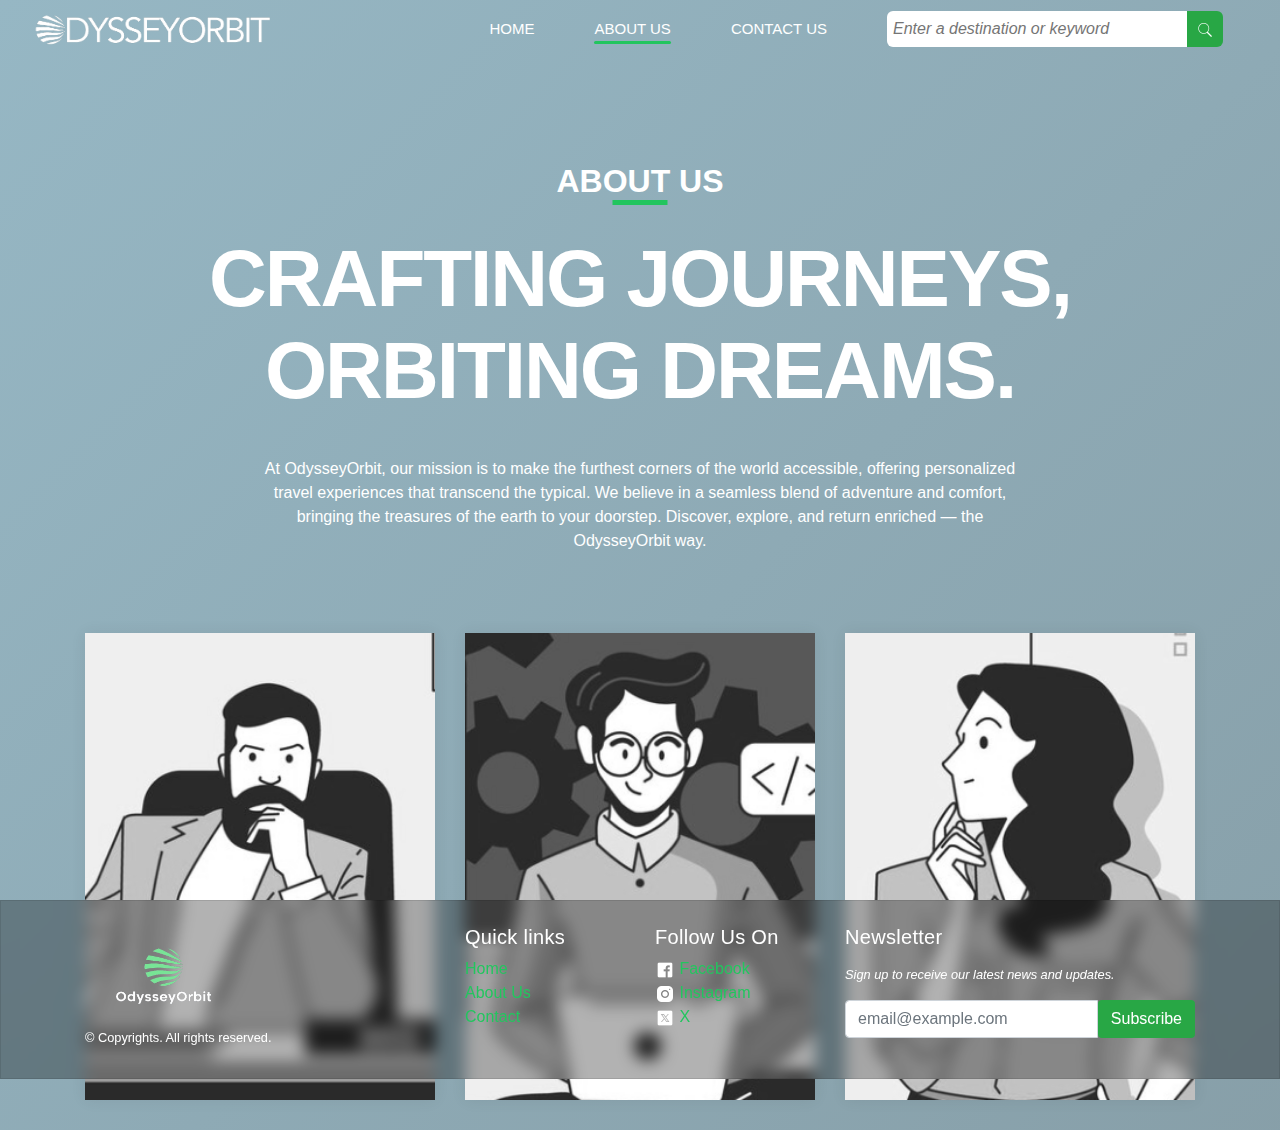
==== about.html @ 1e8fb365 "Updates" ====
<!DOCTYPE html>
<html>

<head>
    <!-- Basic -->
    <meta charset="utf-8" />
    <meta http-equiv="X-UA-Compatible" content="IE=edge" />
    <!-- Mobile Metas -->
    <meta name="viewport" content="width=device-width, initial-scale=1, shrink-to-fit=no" />
    <meta name="keywords" content="" />
    <meta name="description" content="" />
    <meta name="author" content="RuiTang" />

    <title>Odyssey Orbit</title>

    <link href="css/bootstrap.css" rel="stylesheet">
    <link href="css/style.css" rel="stylesheet">
    <link href="css/responsive.css" rel="stylesheet">
    <link href="https://fonts.googleapis.com/css?family=Poppins:400,600,700&display=swap" rel="stylesheet">
    <link rel="stylesheet" href="https://stackpath.bootstrapcdn.com/bootstrap/4.3.1/css/bootstrap.min.css">
    <link rel="icon" href="assets/logo.png" type="image/x-icon">
    <link rel="stylesheet" href="https://cdnjs.cloudflare.com/ajax/libs/OwlCarousel2/2.2.0/assets/owl.carousel.min.css">
    <link rel="stylesheet"
        href="https://cdnjs.cloudflare.com/ajax/libs/OwlCarousel2/2.2.0/assets/owl.theme.default.min.css">
</head>

<body>
    <div class="wraper">
        <header class="header_section">
            <div class="container-fluid">
                <div class="logo-box">
                    <div class="logo"><a href="./index.html"><img src="./assets/logo.png" alt="" title=""></a>
                    </div>
                </div>
                <nav class="navbar navbar-expand-lg custom_nav-container ">
                    <button class="navbar-toggler" type="button" data-toggle="collapse"
                        data-target="#navbarSupportedContent" aria-controls="navbarSupportedContent"
                        aria-expanded="false" aria-label="Toggle navigation">
                        <span class="navbar-toggler-icon"></span>
                    </button>
                    <div class="collapse navbar-collapse" id="navbarSupportedContent">
                        <div class="d-flex ml-auto flex-column flex-lg-row align-items-center">
                            <ul class="navbar-nav">
                                <li class="nav-item">
                                    <a class="nav-link" href="./index.html">Home</a>
                                </li>
                                <li class="nav-item active">
                                    <a class="nav-link" href="./about.html"> About us</a>
                                <li class="nav-item">
                                    <a class="nav-link" href="./contact.html"> Contact Us</a>
                                </li>
                                <li class="nav-item">
                                    <div class="search-container" style="margin-top: 3px; margin-left:30px">
                                        <form action="#">
                                            <input type="text" placeholder="Enter a destination or keyword"
                                                style="font-style: italic;" name="search">
                                            <button class="bg-success" type="submit"><img
                                                    src="./assets/icons8-search-16.png"></button>
                                        </form>
                                    </div>
                                </li>
                            </ul>
                        </div>
                    </div>
                </nav>
            </div>
        </header>
        <!-- end nav section -->

        <section class="staff_section layout_padding" id="staff">
            <div class="container">
                <div class="heading_container">
                    <h2>
                        About Us
                    </h2>
                </div>
                <h1>
                    CRAFTING JOURNEYS, ORBITING DREAMS.
                </h1>
                <p>At OdysseyOrbit, our mission is to make the furthest corners of the world accessible, offering
                    personalized travel experiences that transcend the typical. We believe in a seamless blend of
                    adventure and comfort, bringing the treasures of the earth to your doorstep. Discover, explore, and
                    return enriched — the OdysseyOrbit way.</p>

                <div class="row clearfix">
                    <!-- Staff Block -->
                    <div class="staff-block col-lg-4 col-md-6 mx-auto">
                        <div class="inner-box">
                            <div class="image">
                                <img src="./assets/staff1.png" alt="" />
                                <div class="overlay-box">
                                    <div class="content">
                                        <h6>John Doe</h6>
                                        <div class="designation">CEO</div>
                                        <ul class="social-list">
                                            <li>
                                                <a href="#" class="social-icon">
                                                    <img src="./assets/icons8-facebook-20.png" class="original"
                                                        alt="facebook">
                                                    <img src="./assets/icons8-facebook-20-h.png" class="hover"
                                                        alt="facebook">
                                                </a>
                                            </li>
                                            <li>
                                                <a href="#" class="social-icon">
                                                    <img src="./assets/icons8-linkedin-20.png" class="original"
                                                        alt="linkedin">
                                                    <img src="./assets/icons8-linkedin-20-h.png" class="hover"
                                                        alt="linkedin">
                                                </a>
                                            </li>
                                            <li>
                                                <a href="#" class="social-icon">
                                                    <img src="./assets/icons8-twitterx-20.png" class="original" alt="X">
                                                    <img src="./assets/icons8-twitterx-20-h.png" class="hover" alt="X">
                                                </a>
                                            </li>
                                        </ul>
                                    </div>
                                </div>
                            </div>
                        </div>
                    </div>

                    <!-- Staff Block -->
                    <div class="staff-block col-lg-4 col-md-6 mx-auto">
                        <div class="inner-box">
                            <div class="image">
                                <img src="./assets/staff2.png" alt="" />
                                <div class="overlay-box">
                                    <div class="content">
                                        <h6>John Doe</h6>
                                        <div class="designation">Technical Director</div>
                                        <ul class="social-list">
                                            <li>
                                                <a href="#" class="social-icon">
                                                    <img src="./assets/icons8-facebook-20.png" class="original"
                                                        alt="facebook">
                                                    <img src="./assets/icons8-facebook-20-h.png" class="hover"
                                                        alt="facebook">
                                                </a>
                                            </li>
                                            <li>
                                                <a href="#" class="social-icon">
                                                    <img src="./assets/icons8-linkedin-20.png" class="original"
                                                        alt="linkedin">
                                                    <img src="./assets/icons8-linkedin-20-h.png" class="hover"
                                                        alt="linkedin">
                                                </a>
                                            </li>
                                            <li>
                                                <a href="#" class="social-icon">
                                                    <img src="./assets/icons8-twitterx-20.png" class="original" alt="X">
                                                    <img src="./assets/icons8-twitterx-20-h.png" class="hover" alt="X">
                                                </a>
                                            </li>
                                        </ul>
                                    </div>
                                </div>
                            </div>
                        </div>
                    </div>

                    <!-- Staff Block -->
                    <div class="staff-block col-lg-4 col-md-6 mx-auto">
                        <div class="inner-box">
                            <div class="image">
                                <img src="./assets/staff3.png" alt="" />
                                <div class="overlay-box">
                                    <div class="content">
                                        <h6>Jane Doe</h6>
                                        <div class="designation">Marketing Director</div>
                                        <ul class="social-list">
                                            <li>
                                                <a href="#" class="social-icon">
                                                    <img src="./assets/icons8-facebook-20.png" class="original"
                                                        alt="facebook">
                                                    <img src="./assets/icons8-facebook-20-h.png" class="hover"
                                                        alt="facebook">
                                                </a>
                                            </li>
                                            <li>
                                                <a href="#" class="social-icon">
                                                    <img src="./assets/icons8-linkedin-20.png" class="original"
                                                        alt="linkedin">
                                                    <img src="./assets/icons8-linkedin-20-h.png" class="hover"
                                                        alt="linkedin">
                                                </a>
                                            </li>
                                            <li>
                                                <a href="#" class="social-icon">
                                                    <img src="./assets/icons8-twitterx-20.png" class="original" alt="X">
                                                    <img src="./assets/icons8-twitterx-20-h.png" class="hover" alt="X">
                                                </a>
                                            </li>
                                        </ul>
                                    </div>
                                </div>
                            </div>
                        </div>
                    </div>
                </div>
            </div>
        </section>
        <!-- end trainer section -->

    </div>

    <footer class="footer-section" id="footer">
        <div class="container py-4">
            <div class="row gy-4 gx-5">
                <div class="col-lg-4 col-md-6">
                    <div class="logo-box">
                        <div class="logo"><a href="./index.html"><img src="./assets/logo_large.png" alt="" title=""></a>
                        </div>
                    </div>
                    <p class="small text-white mb-0">&copy; Copyrights. All rights reserved.</p>
                </div>
                <div class="col-lg-2 col-md-6 footer-links">
                    <h5>Quick links</h5>
                    <ul class="list-unstyled">
                        <li><a href="./index.html">Home</a></li>
                        <li><a href="./about.html">About Us</a></li>
                        <li><a href="./contact.html">Contact</a></li>
                    </ul>
                </div>
                <div class="col-lg-2 col-md-6 footer-links">
                    <h5>Follow Us On</h5>
                    <ul class="list-unstyled">
                        <li><a href="#"><img src="./assets/icons8-facebook-20.png"> Facebook</a></li>
                        <li><a href="#"><img src="./assets/icons8-instagram-20.png"> Instagram</a></li>
                        <li><a href="#"><img src="./assets/icons8-twitterx-20.png"> X</a></li>
                    </ul>
                </div>
                <div class="col-lg-4 col-md-6">
                    <h5 class="text-white mb-3">Newsletter</h5>
                    <p class="small text-white font-italic">Sign up to receive our latest news and updates.</p>
                    <form action="#">
                        <div class="input-group mb-3">
                            <input class="form-control" type="text" placeholder="email@example.com" aria-label="Email"
                                aria-describedby="button-addon2">
                            <button class="btn text-white bg-success" id="button-addon2"
                                type="submit">Subscribe</button>
                        </div>
                    </form>
                </div>
            </div>
        </div>
    </footer>

    <!-- Js Scripts -->
    <script src="https://code.jquery.com/jquery-3.6.4.min.js"></script>
    <script src="https://cdnjs.cloudflare.com/ajax/libs/popper.js/1.14.7/umd/popper.min.js"></script>
    <script src="https://stackpath.bootstrapcdn.com/bootstrap/4.3.1/js/bootstrap.min.js"></script>
    <script src="https://cdnjs.cloudflare.com/ajax/libs/OwlCarousel2/2.2.0/owl.carousel.min.js"></script>
    <script src="js/stickyMenu.js"></script>
    <script src="js/textScrollingAnimation.js"></script>
    <script src="js/sectionActive.js"></script>

</body>

</html>
---- css/style.css ----
:root {
  --inv: #ffffff;
  --def: #333333;
}

html {
  scroll-behavior: smooth;
}

body {
  font-family: 'Poppins', sans-serif;
  color: #000000;
  height: 100vh;
  width: 100%;
  background-image: linear-gradient(-45deg, rgb(97, 97, 97) 20%, rgb(150, 183, 196) 100%);
  background-size: 500% 500%;
  animation: gradient 15s ease infinite;
}

.layout_padding {
  padding-top: 120px;
  padding-bottom: 120px;
}

.layout_padding2 {
  padding-top: 45px;
  padding-bottom: 45px;
}

.layout_padding2-top {
  padding-top: 45px;
}

.layout_padding2-bottom {
  padding-bottom: 45px;
}

.layout_padding-top {
  padding-top: 120px;
}

.layout_padding-bottom {
  padding-bottom: 120px;
}

.heading_container {
  display: -webkit-box;
  display: -ms-flexbox;
  display: flex;
  -webkit-box-pack: center;
  -ms-flex-pack: center;
  justify-content: center;
  text-align: center;
}

.heading_container h2 {
  font-weight: bold;
  position: relative;
  padding-bottom: 5px;
  text-transform: uppercase;
}

.heading_container h2::before {
  content: '';
  position: absolute;
  bottom: 0;
  left: 50%;
  width: 55px;
  height: 5px;
  background-color: #22c55e;
  -webkit-transform: translateX(-50%);
  transform: translateX(-50%);
}

.wraper {
  position: relative;
  height: 100vh;
  display: -webkit-box;
  display: -ms-flexbox;
  display: flex;
  -webkit-box-orient: vertical;
  -webkit-box-direction: normal;
  -ms-flex-direction: column;
  flex-direction: column;
}

.wraper.sub_pages {
  height: auto;
}

.header_section .container-fluid {
  padding-right: 25px;
  padding-left: 25px;
}

.header_section .nav_container {
  margin: 0 auto;
}

.header_section .container-fluid .logo-box {
  position: absolute;
  float: left;
  left: 0px;
  z-index: 10;
  padding: 10px 30px;
}

.header_section .container-fluid .logo-box .logo img {
  display: inline-block;
  max-width: 20%;
}

.navbar {
  width: 100%;
  top: 0;
  transition:
    background-color 0.5s,
    padding 0.5s,
    height 0.5s;

}

.navbar.fixed {
  position: flex;
  top: 0;
  background-color: rgba(255, 255, 255, 0.8);
  z-index: 100;
}

.custom_nav-container.navbar-expand-lg .navbar-nav .nav-item .nav-link {
  margin: 10px 30px;
  padding: 0;
  padding-bottom: 3px;
  color: #ffffff;
  text-align: center;
  position: relative;
  text-transform: uppercase;
  font-size: 15px;
  scroll-behavior: smooth;
}

.custom_nav-container.navbar-expand-lg .navbar-nav .nav-item .nav-link::after {
  display: none;
  content: '';
  position: absolute;
  left: 0;
  bottom: 0;
  width: 100%;
  height: 3px;
  border-radius: 5px;
  background-color: #ffffff;
}

.custom_nav-container.navbar-expand-lg .navbar-nav .nav-item.active a::after,
.custom_nav-container.navbar-expand-lg .navbar-nav .nav-item:hover a::after {
  display: block;
  background-color: #22c55e;
}

.navbar-brand {
  display: -webkit-box;
  display: -ms-flexbox;
  display: flex;
  -webkit-box-align: center;
  -ms-flex-align: center;
  align-items: center;
  position: relative;
}

.navbar-brand span {
  font-size: 22px;
  text-transform: uppercase;
  font-weight: bold;
  color: #ffffff;
  position: relative;
  z-index: 3;
}

.custom_nav-container {
  z-index: 999;
  padding: 15px 0;
}

.search-container {
  float: right;
}

.navbar input[type=text] {
  width: 300px;
  padding: 6px;
  font-size: 16px;
  border: none;
  border-top-left-radius: 6px;
  border-bottom-left-radius: 6px;
}

.search-container button {
  float: right;
  padding: 6px 10px;
  margin-right: 16px;
  background: #dddddd;
  font-size: 16px;
  border: none;
  cursor: pointer;
  border-top-right-radius: 6px;
  border-bottom-right-radius: 6px;
}

.search-container button:hover {
  background: #ccc;
}

@media screen and (max-width: 600px) {
  .search-container {
    float: none;
  }

  .navbar input[type=text],
  .navbar .search-container button {
    float: none;
    display: block;
    text-align: left;
    width: 100%;
    margin: 0;
    padding: 14px;
  }

  .navbar input[type=text] {
    border: 1px solid #ccc;
  }
}

.slider_section {
  -webkit-box-flex: 1;
  -ms-flex: 1;
  flex: 1;
  display: -webkit-box;
  display: -ms-flexbox;
  display: flex;
  -webkit-box-align: center;
  -ms-flex-align: center;
  align-items: center;
  color: #ffffff;
}

.slider_section #carouselExampleIndicators {
  width: 100%;
}

.slider_section .row {
  -webkit-box-align: center;
  -ms-flex-align: center;
  align-items: center;
}

.slider_section .box {
  margin: 125px 0;
}

.slider_section .detail-box {
  text-align: center;
  padding: 6px;
}

.slider_section .detail-box h1,
.slider_section .detail-box h2,
.slider_section .detail-box h3 {
  text-transform: uppercase;
  color: #FFFFFF;
}

.detail-box h2 {
  font-size: 32px;
  line-height: 45px;
  font-weight: 650;
  font-style: normal;
  letter-spacing: -1px;
}

.detail-box h1 {
  font-size: 80px;
  line-height: 92px;
  font-weight: 900;
  letter-spacing: -2px;
}

.detail-box p {
  margin-top: 25px;
  color: #ffffff;
  font-size: 16px;
  font-style: normal;
  font-weight: 400;
  line-height: 24px
}

.slider_section #carouselExampleIndicators .carousel-indicators {
  position: unset;
  margin: 0;
  margin-top: 45px;
  -webkit-box-align: center;
  -ms-flex-align: center;
  align-items: center;
}

.slider_section #carouselExampleIndicators .carousel-indicators li {
  width: 14px;
  height: 14px;
  background-color: transparent;
  border: 2px solid #ffffff;
  border-radius: 100%;
  opacity: 1;
}

.slider_section #carouselExampleIndicators .carousel-indicators li.active {
  border: 4px solid #22c55e;
}

.slider_section .detail-box .btn {
  position: relative;
  padding: 1.4rem 4.2rem;
  padding-right: 3.1rem;
  font-size: 16px;
  font-style: normal;
  font-weight: 400;
  line-height: 24px;
  color: var(--inv);
  letter-spacing: 6px;
  text-transform: uppercase;
  transition: all 500ms cubic-bezier(0.77, 0, 0.175, 1);
  cursor: pointer;
  user-select: none;
}

.slider_section .detail-box .btn:before,
.slider_section .detail-box .btn:after {
  content: '';
  position: absolute;
  transition: inherit;
  z-index: -1;
}

.slider_section .detail-box .btn:hover {
  color: var(--def);
  transition-delay: .5s;
}

.slider_section .detail-box .btn:hover:before {
  transition-delay: 0s;
}

.slider_section .detail-box .btn:hover:after {
  background: #22c55e;
  transition-delay: .35s;
}

.slider_section .detail-box .btn.from-center:before {
  top: 0;
  left: 50%;
  height: 100%;
  width: 0;
  border: 1px solid #22c55e;
  border-left: 0;
  border-right: 0;
}

.slider_section .detail-box .btn.from-center:after {
  bottom: 0;
  left: 0;
  height: 0;
  width: 100%;
  background: #22c55e;
}

.slider_section .detail-box .btn.from-center:hover:before {
  left: 0;
  width: 100%;
}

.slider_section .detail-box .btn.from-center:hover:after {
  top: 0;
  height: 100%;
}

.frosted-glass-effect {
  backdrop-filter: blur(8px);
  background-color: rgba(255, 255, 255, 0.05);
  border: 1px solid rgba(255, 255, 255, 0.02);
  padding: 1em;
  border-radius: 10px;
}

@keyframes gradient {
  0% {
    background-position: 0% 50%;
  }

  50% {
    background-position: 100% 50%;
  }

  100% {
    background-position: 0% 50%;
  }
}

.staff_section {
  color: #ffffff;
}

.staff_section h1 {
  margin-top: 20px;
  text-align: center;
  font-size: 80px;
  line-height: 92px;
  font-weight: 900;
  letter-spacing: -2px;
}

.staff_section p {
  margin-top: 40px;
  text-align: center;
  margin-bottom: 80px;
  padding-left: 16%;
  padding-right: 16%
}

.staff_section .box {
  margin-top: 55px;
  display: -webkit-box;
  display: -ms-flexbox;
  display: flex;
  -webkit-box-orient: vertical;
  -webkit-box-direction: normal;
  -ms-flex-direction: column;
  flex-direction: column;
  -webkit-box-align: center;
  -ms-flex-align: center;
  align-items: center;
  text-align: center;
  position: relative;
  padding: 100px 0px 30px;
}

.staff_section {
  position: relative;
  padding: 100px 0px 30px;
}

.staff-block .inner-box {
  position: relative;
  overflow: hidden;
  box-shadow: 0px 0px 15px rgba(0, 0, 0, 0.07);
}

.staff-block .inner-box .image {
  position: relative;
}

.staff-block .inner-box .image img {
  position: relative;
  width: 100%;
  display: block;
  filter: grayscale(100%);
  -webkit-transition: all 500ms ease;
  -moz-transition: all 500ms ease;
  -ms-transition: all 500ms ease;
  -o-transition: all 500ms ease;
  transition: all 500ms ease;
}

.staff-block .inner-box:hover .image img {
  filter: grayscale(0%);
}

.staff-block .inner-box .image .overlay-box {
  position: absolute;
  left: 0px;
  bottom: -150px;
  right: 0px;
  padding: 25px 30px;
  background-color: #2a2a2a;
  -webkit-transition: all 500ms ease;
  -moz-transition: all 500ms ease;
  -ms-transition: all 500ms ease;
  -o-transition: all 500ms ease;
  transition: all 500ms ease;
}

.staff-block .inner-box:hover .image .overlay-box {
  bottom: 0px;
}

.staff-block .inner-box .image .overlay-box .content {
  position: relative;
  overflow: auto;
}

.staff-block .inner-box .image .overlay-box h6 {
  margin-bottom: 4px;
  font-weight: 500;
  text-transform: uppercase;
  color: #ffffff;
}

.staff-block .inner-box .image .overlay-box h6 a {
  position: relative;
  color: #ffffff;
  transition: all 0.3s ease;
  -moz-transition: all 0.3s ease;
  -webkit-transition: all 0.3s ease;
  -ms-transition: all 0.3s ease;
  -o-transition: all 0.3s ease;
}

.staff-block .inner-box .image .overlay-box .designation {
  position: relative;
  color: #ffffff;
  font-size: 14px;
  margin-bottom: 14px;
}

.staff-block .inner-box .image .overlay-box .social-list {
  position: relative;
  margin-left: auto;
  float: left;
  list-style-type: none;
  padding: 0;
  margin: 0;
}

.staff-block .inner-box .image .overlay-box .social-list .social-icon .hover {
  display: none;
}

.staff-block .inner-box .image .overlay-box .social-list .social-icon:hover .original {
  display: none;
}

.staff-block .inner-box .image .overlay-box .social-list .social-icon:hover .hover {
  display: block;
}

.staff-block .inner-box .image .overlay-box .social-list li {
  position: relative;
  margin-right: 15px;
  display: inline-block;
}

.contact_section {
  color: #ffffff;
}

.contact_section h1 {
  margin-top: 20px;
  text-align: left;
  font-size: 80px;
  line-height: 92px;
  font-weight: 900;
  letter-spacing: -2px;
  margin-bottom: 50px;
}

.contact_section p {
  text-align: left;
  padding-right: 15%
}

.contact_section .heading_container {
  -webkit-box-pack: start;
  -ms-flex-pack: start;
  justify-content: start;
}

.contact_section .heading_container h2::before {
  text-align: left;
  left: 0;
  -webkit-transform: none;
  transform: none;
}

.contact_section .row {
  -webkit-box-align: center;
  -ms-flex-align: center;
  align-items: center;
}

.contact_section .img-box img {
  width: 100%;
}

.contact_section .form_container {
  padding: 45px 0 2px 12px;
}

.contact_section input {
  width: 100%;
  border: none;
  background-color: #ffffff;
  outline: none;
  color: #000000;
  margin-top: 25px;
  padding: 12px;
}

.contact_section input::-webkit-input-placeholder {
  color: #2a2a2c;
}

.contact_section input:-ms-input-placeholder {
  color: #2a2a2c;
}

.contact_section input::-ms-input-placeholder {
  color: #2a2a2c;
}

.contact_section input::placeholder {
  color: #2a2a2c;
}

.contact_section input.message-box {
  padding: 45px 12px;
}

.contact_section .btn {
  margin-top: 30px;
  position: relative;
  padding: 1.4rem 4.2rem;
  padding-right: 3.1rem;
  font-size: 16px;
  font-style: normal;
  font-weight: 400;
  line-height: 24px;
  color: var(--inv);
  letter-spacing: 6px;
  text-transform: uppercase;
  transition: all 500ms cubic-bezier(0.77, 0, 0.175, 1);
  cursor: pointer;
  user-select: none;
}

.contact_section .form_container .btn:before,
.contact_section .form_container .btn:after {
  content: '';
  position: absolute;
  transition: inherit;
  z-index: -1;
}

.contact_section .form_container .btn:hover {
  color: var(--def);
  transition-delay: .5s;
}

.contact_section .form_container .btn:hover:before {
  transition-delay: 0s;
}

.contact_section .form_container .btn:hover:after {
  background: #22c55e;
  transition-delay: .35s;
}

.contact_section .form_container .btn.from-bottom:before,
.from-bottom:after {
  left: 0;
  height: 0;
  width: 100%;
}

.contact_section .form_container .btn.from-bottom:before {
  top: 0;
  border: 1px solid #22c55e;
  border-top: 0;
  border-bottom: 0;
}

.contact_section .form_container .btn.from-bottom:after {
  bottom: 0;
  height: 0;
}

.contact_section .form_container .btn.from-bottom:hover:before,
.contact_section .form_container .btn.from-bottom:hover:after {
  height: 100%;
}

.footer-section {
  backdrop-filter: blur(8px);
  background-color: rgba(0, 0, 0, 0.3);
  border: 1px solid rgba(0, 0, 0, 0.1);
}

.footer-section .logo-box {
  position: relative;
  float: left;
  left: 0px;
  z-index: 1050;
}

.footer-section .logo-box .logo img {
  display: inline-block;
  max-width: 45%;
}

.footer-section h5 {
  color: #ffffff;
  position: relative;
  letter-spacing: 0.3px;
}

.footer-section .footer-links a {
  font-size: 16px;
  display: block;
  position: relative;
  color: #22c55e;

  text-decoration: none;
  outline: none;
}

.footer-section .footer-links a::after {
  display: none;
}

.footer-links.active a::after,
.footer-links:hover a::after {
  display: none;
}
---- css/responsive.css ----
@media (max-width: 1120px) {}

@media (max-width: 992px) {
    .hero_area {
        height: auto;
    }

    .custom_nav-container .nav_search-btn {
        background-position: center;
        margin-top: 10px;
    }

    .slider_section {
        padding-top: 45px;
        padding-bottom: 75px;
    }

    .info_items {
        width: 100%;
    }
}

@media (max-width: 768px) {
    .contact_section .form_container {
        padding: 45px 0;
    }

    .info_items {
        flex-direction: column;
        align-items: center;
    }

    .contact_section .heading_container {
        justify-content: center;
    }

    .contact_section .heading_container h2::before {
        left: 50%;
        transform: translateX(-50%);
    }

    .contact_section button {
        margin: 45px auto 0 auto;
    }
}


@media (max-width: 576px) {
    .slider_section .detail-box h1 {
        font-size: 3rem;
    }
}

@media (max-width: 480px) {}

@media (max-width: 420px) {
    .slider_section .detail-box h1 {
        letter-spacing: .3rem;
    }
}

@media (max-width: 360px) {}

@media (min-width: 1200px) {
    .container {
        max-width: 1170px;
    }
}
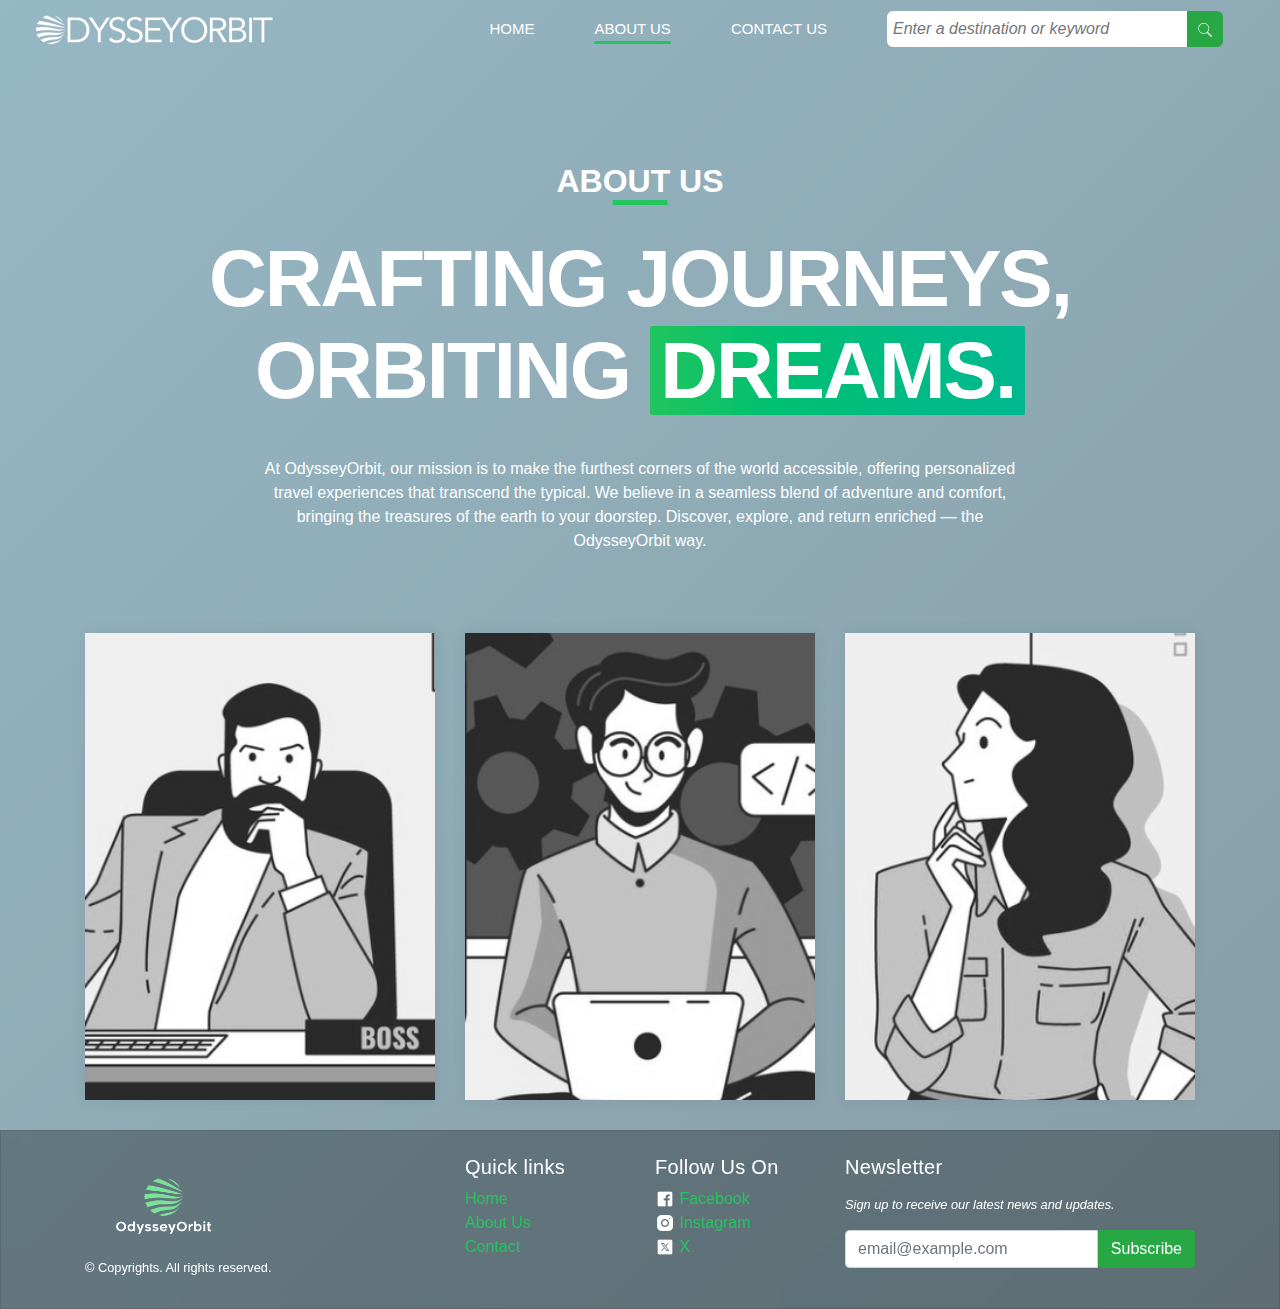
==== commit a8636088: "Update" ====
--- a/about.html
+++ b/about.html
@@ -18,7 +18,7 @@
     <link href="css/responsive.css" rel="stylesheet">
     <link href="https://fonts.googleapis.com/css?family=Poppins:400,600,700&display=swap" rel="stylesheet">
     <link rel="stylesheet" href="https://stackpath.bootstrapcdn.com/bootstrap/4.3.1/css/bootstrap.min.css">
-    <link rel="icon" href="assets/logo.png" type="image/x-icon">
+    <link rel="icon" href="assets/icons/logo.png" type="image/x-icon">
     <link rel="stylesheet" href="https://cdnjs.cloudflare.com/ajax/libs/OwlCarousel2/2.2.0/assets/owl.carousel.min.css">
     <link rel="stylesheet"
         href="https://cdnjs.cloudflare.com/ajax/libs/OwlCarousel2/2.2.0/assets/owl.theme.default.min.css">
@@ -29,7 +29,7 @@
         <header class="header_section">
             <div class="container-fluid">
                 <div class="logo-box">
-                    <div class="logo"><a href="./index.html"><img src="./assets/logo.png" alt="" title=""></a>
+                    <div class="logo"><a href="./index.html"><img src="./assets/icons/logo.png" alt="logo"></a>
                     </div>
                 </div>
                 <nav class="navbar navbar-expand-lg custom_nav-container ">
@@ -42,20 +42,21 @@
                         <div class="d-flex ml-auto flex-column flex-lg-row align-items-center">
                             <ul class="navbar-nav">
                                 <li class="nav-item">
-                                    <a class="nav-link" href="./index.html">Home</a>
+                                    <a class="nav-link" href="./index.html">Home</span></a>
                                 </li>
                                 <li class="nav-item active">
-                                    <a class="nav-link" href="./about.html"> About us</a>
+                                    <a class="nav-link" href="./about.html"> About us </a>
                                 <li class="nav-item">
                                     <a class="nav-link" href="./contact.html"> Contact Us</a>
                                 </li>
                                 <li class="nav-item">
                                     <div class="search-container" style="margin-top: 3px; margin-left:30px">
-                                        <form action="#">
+                                        <form id="searchForm">
                                             <input type="text" placeholder="Enter a destination or keyword"
-                                                style="font-style: italic;" name="search">
-                                            <button class="bg-success" type="submit"><img
-                                                    src="./assets/icons8-search-16.png"></button>
+                                                style="font-style: italic;" name="search" id="searchInput">
+                                            <button class="bg-success" type="submit" id="searchButton">
+                                                <img src="./assets/icons/icons8-search-16.png">
+                                            </button>
                                         </form>
                                     </div>
                                 </li>
@@ -75,7 +76,7 @@
                     </h2>
                 </div>
                 <h1>
-                    CRAFTING JOURNEYS, ORBITING DREAMS.
+                    CRAFTING JOURNEYS, ORBITING <span class="highlight">DREAMS.</span>
                 </h1>
                 <p>At OdysseyOrbit, our mission is to make the furthest corners of the world accessible, offering
                     personalized travel experiences that transcend the typical. We believe in a seamless blend of
@@ -87,7 +88,7 @@
                     <div class="staff-block col-lg-4 col-md-6 mx-auto">
                         <div class="inner-box">
                             <div class="image">
-                                <img src="./assets/staff1.png" alt="" />
+                                <img src="./assets/images/staff1.png" alt="" />
                                 <div class="overlay-box">
                                     <div class="content">
                                         <h6>John Doe</h6>
@@ -95,24 +96,26 @@
                                         <ul class="social-list">
                                             <li>
                                                 <a href="#" class="social-icon">
-                                                    <img src="./assets/icons8-facebook-20.png" class="original"
-                                                        alt="facebook">
-                                                    <img src="./assets/icons8-facebook-20-h.png" class="hover"
-                                                        alt="facebook">
-                                                </a>
-                                            </li>
-                                            <li>
-                                                <a href="#" class="social-icon">
-                                                    <img src="./assets/icons8-linkedin-20.png" class="original"
-                                                        alt="linkedin">
-                                                    <img src="./assets/icons8-linkedin-20-h.png" class="hover"
-                                                        alt="linkedin">
-                                                </a>
-                                            </li>
-                                            <li>
-                                                <a href="#" class="social-icon">
-                                                    <img src="./assets/icons8-twitterx-20.png" class="original" alt="X">
-                                                    <img src="./assets/icons8-twitterx-20-h.png" class="hover" alt="X">
+                                                    <img src="./assets/icons/icons8-facebook-20.png" class="original"
+                                                        alt="facebook">
+                                                    <img src="./assets/icons/icons8-facebook-20-h.png" class="hover"
+                                                        alt="facebook">
+                                                </a>
+                                            </li>
+                                            <li>
+                                                <a href="#" class="social-icon">
+                                                    <img src="./assets/icons/icons8-linkedin-20.png" class="original"
+                                                        alt="linkedin">
+                                                    <img src="./assets/icons/icons8-linkedin-20-h.png" class="hover"
+                                                        alt="linkedin">
+                                                </a>
+                                            </li>
+                                            <li>
+                                                <a href="#" class="social-icon">
+                                                    <img src="./assets/icons/icons8-twitterx-20.png" class="original"
+                                                        alt="X">
+                                                    <img src="./assets/icons/icons8-twitterx-20-h.png" class="hover"
+                                                        alt="X">
                                                 </a>
                                             </li>
                                         </ul>
@@ -126,7 +129,7 @@
                     <div class="staff-block col-lg-4 col-md-6 mx-auto">
                         <div class="inner-box">
                             <div class="image">
-                                <img src="./assets/staff2.png" alt="" />
+                                <img src="./assets/images/staff2.png" alt="" />
                                 <div class="overlay-box">
                                     <div class="content">
                                         <h6>John Doe</h6>
@@ -134,24 +137,26 @@
                                         <ul class="social-list">
                                             <li>
                                                 <a href="#" class="social-icon">
-                                                    <img src="./assets/icons8-facebook-20.png" class="original"
-                                                        alt="facebook">
-                                                    <img src="./assets/icons8-facebook-20-h.png" class="hover"
-                                                        alt="facebook">
-                                                </a>
-                                            </li>
-                                            <li>
-                                                <a href="#" class="social-icon">
-                                                    <img src="./assets/icons8-linkedin-20.png" class="original"
-                                                        alt="linkedin">
-                                                    <img src="./assets/icons8-linkedin-20-h.png" class="hover"
-                                                        alt="linkedin">
-                                                </a>
-                                            </li>
-                                            <li>
-                                                <a href="#" class="social-icon">
-                                                    <img src="./assets/icons8-twitterx-20.png" class="original" alt="X">
-                                                    <img src="./assets/icons8-twitterx-20-h.png" class="hover" alt="X">
+                                                    <img src="./assets/icons/icons8-facebook-20.png" class="original"
+                                                        alt="facebook">
+                                                    <img src="./assets/icons/icons8-facebook-20-h.png" class="hover"
+                                                        alt="facebook">
+                                                </a>
+                                            </li>
+                                            <li>
+                                                <a href="#" class="social-icon">
+                                                    <img src="./assets/icons/icons8-linkedin-20.png" class="original"
+                                                        alt="linkedin">
+                                                    <img src="./assets/icons/icons8-linkedin-20-h.png" class="hover"
+                                                        alt="linkedin">
+                                                </a>
+                                            </li>
+                                            <li>
+                                                <a href="#" class="social-icon">
+                                                    <img src="./assets/icons/icons8-twitterx-20.png" class="original"
+                                                        alt="X">
+                                                    <img src="./assets/icons/icons8-twitterx-20-h.png" class="hover"
+                                                        alt="X">
                                                 </a>
                                             </li>
                                         </ul>
@@ -165,7 +170,7 @@
                     <div class="staff-block col-lg-4 col-md-6 mx-auto">
                         <div class="inner-box">
                             <div class="image">
-                                <img src="./assets/staff3.png" alt="" />
+                                <img src="./assets/images/staff3.png" alt="" />
                                 <div class="overlay-box">
                                     <div class="content">
                                         <h6>Jane Doe</h6>
@@ -173,24 +178,26 @@
                                         <ul class="social-list">
                                             <li>
                                                 <a href="#" class="social-icon">
-                                                    <img src="./assets/icons8-facebook-20.png" class="original"
-                                                        alt="facebook">
-                                                    <img src="./assets/icons8-facebook-20-h.png" class="hover"
-                                                        alt="facebook">
-                                                </a>
-                                            </li>
-                                            <li>
-                                                <a href="#" class="social-icon">
-                                                    <img src="./assets/icons8-linkedin-20.png" class="original"
-                                                        alt="linkedin">
-                                                    <img src="./assets/icons8-linkedin-20-h.png" class="hover"
-                                                        alt="linkedin">
-                                                </a>
-                                            </li>
-                                            <li>
-                                                <a href="#" class="social-icon">
-                                                    <img src="./assets/icons8-twitterx-20.png" class="original" alt="X">
-                                                    <img src="./assets/icons8-twitterx-20-h.png" class="hover" alt="X">
+                                                    <img src="./assets/icons/icons8-facebook-20.png" class="original"
+                                                        alt="facebook">
+                                                    <img src="./assets/icons/icons8-facebook-20-h.png" class="hover"
+                                                        alt="facebook">
+                                                </a>
+                                            </li>
+                                            <li>
+                                                <a href="#" class="social-icon">
+                                                    <img src="./assets/icons/icons8-linkedin-20.png" class="original"
+                                                        alt="linkedin">
+                                                    <img src="./assets/icons/icons8-linkedin-20-h.png" class="hover"
+                                                        alt="linkedin">
+                                                </a>
+                                            </li>
+                                            <li>
+                                                <a href="#" class="social-icon">
+                                                    <img src="./assets/icons/icons8-twitterx-20.png" class="original"
+                                                        alt="X">
+                                                    <img src="./assets/icons/icons8-twitterx-20-h.png" class="hover"
+                                                        alt="X">
                                                 </a>
                                             </li>
                                         </ul>
@@ -203,6 +210,14 @@
             </div>
         </section>
         <!-- end trainer section -->
+
+        <!-- Modal Structure -->
+        <div id="searchModal" class="search-modal">
+            <div class="search-modal-content">
+                <span class="close-modal">&times;</span>
+                <div id="searchResults" class="results"></div>
+            </div>
+        </div>
 
     </div>
 
@@ -211,8 +226,8 @@
             <div class="row gy-4 gx-5">
                 <div class="col-lg-4 col-md-6">
                     <div class="logo-box">
-                        <div class="logo"><a href="./index.html"><img src="./assets/logo_large.png" alt="" title=""></a>
-                        </div>
+                        <div class="logo"><a href="./index.html"><img src="./assets/icons/logo_large.png" alt=""
+                                    title=""></a></div>
                     </div>
                     <p class="small text-white mb-0">&copy; Copyrights. All rights reserved.</p>
                 </div>
@@ -227,9 +242,9 @@
                 <div class="col-lg-2 col-md-6 footer-links">
                     <h5>Follow Us On</h5>
                     <ul class="list-unstyled">
-                        <li><a href="#"><img src="./assets/icons8-facebook-20.png"> Facebook</a></li>
-                        <li><a href="#"><img src="./assets/icons8-instagram-20.png"> Instagram</a></li>
-                        <li><a href="#"><img src="./assets/icons8-twitterx-20.png"> X</a></li>
+                        <li><a href="#"><img src="./assets/icons/icons8-facebook-20.png"> Facebook</a></li>
+                        <li><a href="#"><img src="./assets/icons/icons8-instagram-20.png"> Instagram</a></li>
+                        <li><a href="#"><img src="./assets/icons/icons8-twitterx-20.png"> X</a></li>
                     </ul>
                 </div>
                 <div class="col-lg-4 col-md-6">
@@ -254,8 +269,7 @@
     <script src="https://stackpath.bootstrapcdn.com/bootstrap/4.3.1/js/bootstrap.min.js"></script>
     <script src="https://cdnjs.cloudflare.com/ajax/libs/OwlCarousel2/2.2.0/owl.carousel.min.js"></script>
     <script src="js/stickyMenu.js"></script>
-    <script src="js/textScrollingAnimation.js"></script>
-    <script src="js/sectionActive.js"></script>
+    <script src="js/queryFetch.js"></script>
 
 </body>
 
--- a/css/style.css
+++ b/css/style.css
@@ -5,6 +5,13 @@
 
 html {
   scroll-behavior: smooth;
+}
+
+.highlight {
+  background-image: linear-gradient(to right, #21c45d, #00c072, #00bc83, #00b791);
+  border-radius: 2px;
+  padding-right: 10px;
+  padding-left: 10px;
 }
 
 body {
@@ -74,7 +81,7 @@
 
 .wraper {
   position: relative;
-  height: 100vh;
+  min-height: 100vh;
   display: -webkit-box;
   display: -ms-flexbox;
   display: flex;
@@ -101,13 +108,17 @@
   position: absolute;
   float: left;
   left: 0px;
-  z-index: 10;
+  z-index: 1021;
   padding: 10px 30px;
 }
 
+.header_section .container-fluid .logo-box a {
+  display: inline-block;
+  height: auto;
+}
+
 .header_section .container-fluid .logo-box .logo img {
-  display: inline-block;
-  max-width: 20%;
+  display: inline;
 }
 
 .navbar {
@@ -125,6 +136,7 @@
   top: 0;
   background-color: rgba(255, 255, 255, 0.8);
   z-index: 100;
+  display: flex;
 }
 
 .custom_nav-container.navbar-expand-lg .navbar-nav .nav-item .nav-link {
@@ -182,7 +194,32 @@
 }
 
 .search-container {
+  display: flex;
+  align-items: center;
   float: right;
+}
+
+#searchInput {
+  flex-grow: 1;
+}
+
+#resetButton {
+  position: absolute;
+  right: 52px;
+  top: 48%;
+  background: transparent;
+  transform: translateY(-55%);
+  border: none;
+  cursor: pointer;
+  font-size: 16px;
+}
+
+#searchInput:not(:placeholder-shown)~#resetButton {
+  display: inline;
+}
+
+#searchInput:placeholder-shown~#resetButton {
+  display: none;
 }
 
 .navbar input[type=text] {
@@ -241,6 +278,7 @@
   -ms-flex-align: center;
   align-items: center;
   color: #ffffff;
+  margin-top: 45px;
 }
 
 .slider_section #carouselExampleIndicators {
@@ -300,6 +338,7 @@
   -webkit-box-align: center;
   -ms-flex-align: center;
   align-items: center;
+  margin-bottom: 45px;
 }
 
 .slider_section #carouselExampleIndicators .carousel-indicators li {
@@ -558,6 +597,7 @@
   font-weight: 900;
   letter-spacing: -2px;
   margin-bottom: 50px;
+  text-transform: uppercase;
 }
 
 .contact_section p {
@@ -685,6 +725,167 @@
   height: 100%;
 }
 
+.search-modal {
+  display: none;
+  position: fixed;
+  z-index: 9999;
+  left: 0;
+  top: 0;
+  width: 100%;
+  height: 100%;
+  overflow: auto;
+  background-color: rgba(0, 0, 0, 0.4);
+}
+
+.close-modal {
+  color: #aaaaaa;
+  float: right;
+  font-size: 28px;
+  font-weight: bold;
+}
+
+.close-modal:hover,
+.close-modal:focus {
+  color: #22c55e;
+  text-decoration: none;
+  cursor: pointer;
+}
+
+.search-modal-content {
+  background-color: #fefefe;
+  padding: 20px 20px 20px 20px;
+  color: #2a2a2a;
+  margin: 10% auto;
+  padding: 20px;
+  border: 1px solid #888;
+  max-width: 1050px;
+  max-height: 650px;
+  overflow-y: auto;
+  border-radius: 15px;
+  position: relative;
+}
+
+.search-modal-content::before {
+  content: '';
+  position: absolute;
+}
+
+
+.search-modal-content .heading_container {
+  -webkit-box-pack: start;
+  -ms-flex-pack: start;
+  justify-content: start;
+}
+
+.search-modal-content .heading_container h2::before {
+  text-align: left;
+  left: 0;
+  -webkit-transform: none;
+  transform: none;
+}
+
+.search-modal-content::-webkit-scrollbar {
+  width: 10px;
+  position: absolute;
+  right: 20px;
+  top: 20px;
+  bottom: 20px;
+}
+
+.search-modal-content::-webkit-scrollbar-track {
+  background: #f1f1f1;
+  border-top-right-radius: 15px;
+  border-bottom-right-radius: 15px;
+}
+
+.search-modal-content::-webkit-scrollbar-thumb {
+  background: #22c55e;
+  border-radius: 15px;
+}
+
+.search-modal-content::-webkit-scrollbar-thumb:hover {
+  background: #55e68a;
+}
+
+.card {
+  width: 990px;
+  height: 572px;
+  overflow: hidden;
+  cursor: pointer;
+  position: relative;
+  color: #ffffff;
+  margin-bottom: 40px;
+  box-shadow: 0 10px 30px 5px rgba(0, 0, 0, 0.2);
+
+  img {
+    position: absolute;
+    object-fit: cover;
+    width: 100%;
+    height: 100%;
+    border-radius: 20px;
+    top: 0;
+    left: 0;
+    transition: opacity .2s ease-out;
+  }
+
+  h1 {
+    position: absolute;
+    inset: auto auto 30px 30px;
+    margin: 0;
+    transition: inset .3s .3s ease-out;
+    text-transform: uppercase;
+    font-size: 80px;
+    line-height: 92px;
+    font-weight: 900;
+    letter-spacing: -2px;
+  }
+
+  h2,
+  a {
+    position: absolute;
+    opacity: 0;
+    max-width: 80%;
+    transition: opacity .3s ease-out;
+    margin-top: 25px;
+    font-size: 32px;
+    line-height: 45px;
+    font-weight: 650;
+    font-style: normal;
+    letter-spacing: -1px;
+  }
+
+  h2 {
+    inset: auto auto 80px 30px;
+  }
+
+  a {
+    inset: auto auto 40px 30px;
+    color: inherit;
+    text-decoration: none;
+  }
+
+  &:hover h1 {
+    inset: auto auto 220px 30px;
+    transition: inset .3s ease-out;
+  }
+
+  &:hover h2,
+  &:hover a {
+    opacity: 1;
+    transition: opacity .5s .1s ease-in;
+  }
+
+  &:hover img {
+    transition: opacity .3s ease-in;
+    filter: blur(10px);
+  }
+
+}
+
+.material-symbols-outlined {
+  vertical-align: middle;
+}
+
 .footer-section {
   backdrop-filter: blur(8px);
   background-color: rgba(0, 0, 0, 0.3);
